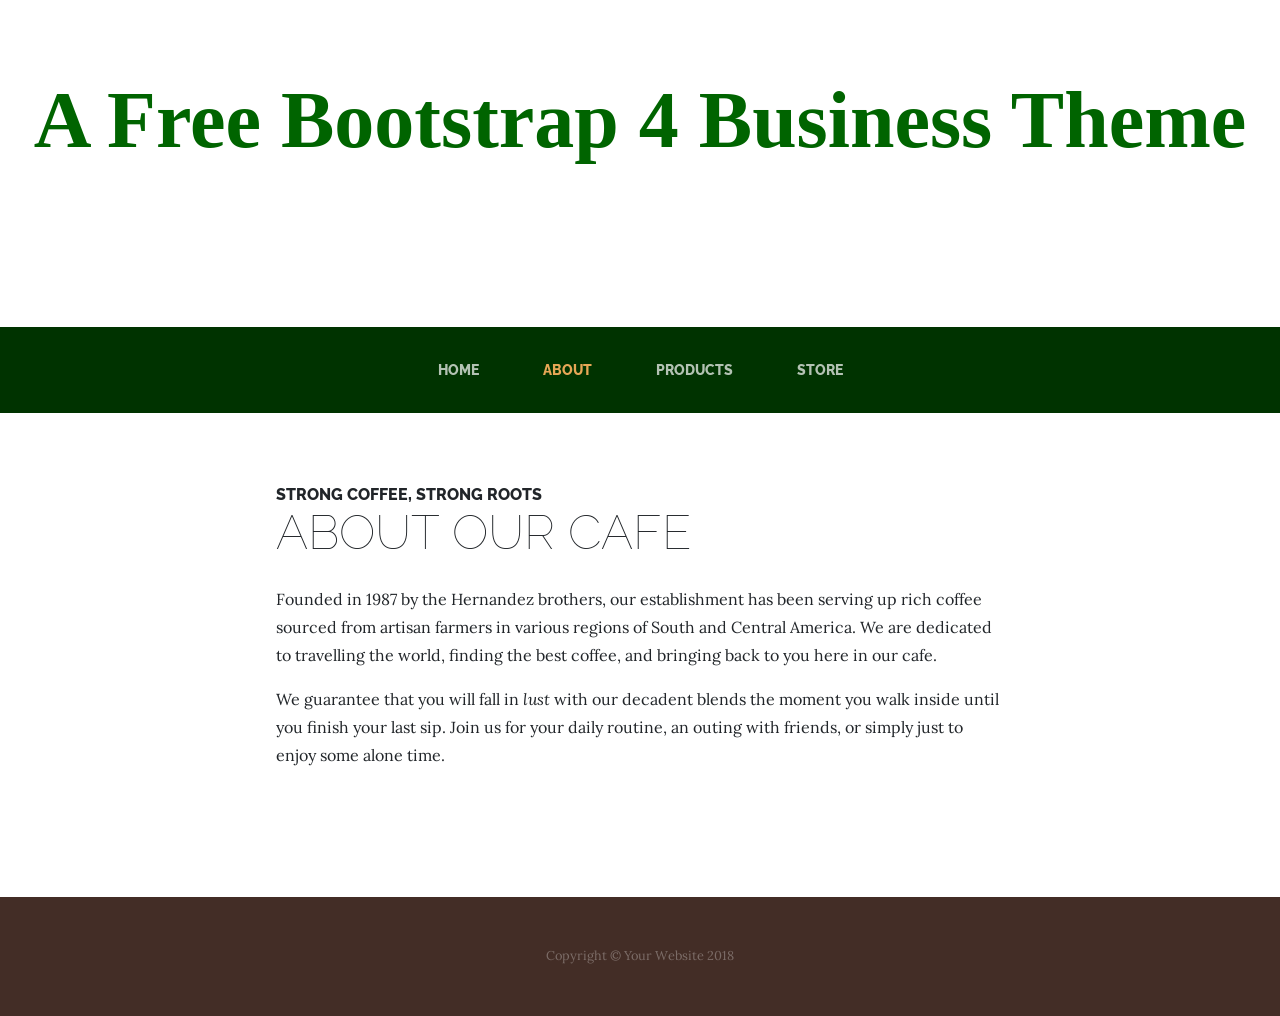
==== about.html @ 5fcdac63 "start uaaa" ====
<!DOCTYPE html>
<html lang="en">

  <head>

    <meta charset="utf-8">
    <meta name="viewport" content="width=device-width, initial-scale=1, shrink-to-fit=no">
    <meta name="description" content="">
    <meta name="author" content="">

    <title>Business Casual - Start Bootstrap Theme</title>

    <!-- Bootstrap core CSS -->
    <link href="vendor/bootstrap/css/bootstrap.min.css" rel="stylesheet">

    <!-- Custom fonts for this template -->
    <link href="https://fonts.googleapis.com/css?family=Raleway:100,100i,200,200i,300,300i,400,400i,500,500i,600,600i,700,700i,800,800i,900,900i" rel="stylesheet">
    <link href="https://fonts.googleapis.com/css?family=Lora:400,400i,700,700i" rel="stylesheet">

    <!-- Custom styles for this template -->
    <link href="css/business-casual.min.css" rel="stylesheet">

  </head>

  <body>

    <h1 class="site-heading text-center text-white d-none d-lg-block">
      <span class="site-heading-upper text-primary mb-3">A Free Bootstrap 4 Business Theme</span>
      <span class="site-heading-lower">Business Casual</span>
    </h1>

    <!-- Navigation -->
    <nav class="navbar navbar-expand-lg navbar-dark py-lg-4" id="mainNav">
      <div class="container">
        <a class="navbar-brand text-uppercase text-expanded font-weight-bold d-lg-none" href="#">Start Bootstrap</a>
        <button class="navbar-toggler" type="button" data-toggle="collapse" data-target="#navbarResponsive" aria-controls="navbarResponsive" aria-expanded="false" aria-label="Toggle navigation">
          <span class="navbar-toggler-icon"></span>
        </button>
        <div class="collapse navbar-collapse" id="navbarResponsive">
          <ul class="navbar-nav mx-auto">
            <li class="nav-item px-lg-4">
              <a class="nav-link text-uppercase text-expanded" href="index.html">Home
                <span class="sr-only">(current)</span>
              </a>
            </li>
            <li class="nav-item active px-lg-4">
              <a class="nav-link text-uppercase text-expanded" href="about.html">About</a>
            </li>
            <li class="nav-item px-lg-4">
              <a class="nav-link text-uppercase text-expanded" href="products.html">Products</a>
            </li>
            <li class="nav-item px-lg-4">
              <a class="nav-link text-uppercase text-expanded" href="store.html">Store</a>
            </li>
          </ul>
        </div>
      </div>
    </nav>

    <section class="page-section about-heading">
      <div class="container">
        <img class="img-fluid rounded about-heading-img mb-3 mb-lg-0" src="img/about.jpg" alt="">
        <div class="about-heading-content">
          <div class="row">
            <div class="col-xl-9 col-lg-10 mx-auto">
              <div class="bg-faded rounded p-5">
                <h2 class="section-heading mb-4">
                  <span class="section-heading-upper">Strong Coffee, Strong Roots</span>
                  <span class="section-heading-lower">About Our Cafe</span>
                </h2>
                <p>Founded in 1987 by the Hernandez brothers, our establishment has been serving up rich coffee sourced from artisan farmers in various regions of South and Central America. We are dedicated to travelling the world, finding the best coffee, and bringing back to you here in our cafe.</p>
                <p class="mb-0">We guarantee that you will fall in <em>lust</em> with our decadent blends the moment you walk inside until you finish your last sip. Join us for your daily routine, an outing with friends, or simply just to enjoy some alone time.</p>
              </div>
            </div>
          </div>
        </div>
      </div>
    </section>

    <footer class="footer text-faded text-center py-5">
      <div class="container">
        <p class="m-0 small">Copyright &copy; Your Website 2018</p>
      </div>
    </footer>

    <!-- Bootstrap core JavaScript -->
    <script src="vendor/jquery/jquery.min.js"></script>
    <script src="vendor/bootstrap/js/bootstrap.bundle.min.js"></script>

  </body>

</html>
---- css/business-casual.min.css ----
/*!
 * Start Bootstrap - Business Casual v4.1.1 (https://startbootstrap.com/template-overviews/business-casual)
 * Copyright 2013-2018 Start Bootstrap
 * Licensed under MIT (https://github.com/BlackrockDigital/startbootstrap-business-casual/blob/master/LICENSE)
 */body{font-family:Lora;;background: url(../img/bg.jpg);background-attachment:fixed;background-position:center;background-size:cover}h1,h2,h3,h4,h5,h6{font-family:Raleway}p{line-height:1.75}.text-faded{color:rgba(255,255,255,.3)}.site-heading{margin-top:5rem;margin-bottom:5rem;line-height:1;font-family: 'Frank Ruhl Libre', serif;}.site-heading .site-heading-upper{display:block;font-family: 'Frank Ruhl Libre', serif;font-size:2em;font-weight:800}.site-heading .site-heading-lower{font-size:6rem;font-family: 'Archivo Black', serif;font-weight:100;line-height:4rem}.page-section{margin-top:5rem;margin-bottom:5rem}.section-heading{text-transform:uppercase}.section-heading .section-heading-upper{display:block;font-size:1rem;font-weight:800}.section-heading .section-heading-lower{display:block;font-size:3rem;font-weight:100}.bg-faded{background-color:rgba(255,255,255,.85)}#mainNav{background-color:#003300;font-family:Raleway}#mainNav .navbar-brand{}#mainNav .navbar-nav .nav-item .nav-link{color:rgba(255,255,255,.7);font-weight:800}#mainNav .navbar-nav .nav-item.active .nav-link{color:#e6a756}@media (min-width:992px){#mainNav .navbar-nav .nav-item .nav-link{font-size:.9rem}#mainNav .navbar-nav .nav-item .nav-link:hover{color:rgba(255,255,255,.4)}#mainNav .navbar-nav .nav-item.active .nav-link:hover{color:#e6a756}}.btn-xl{font-weight:700;font-size:.8rem;padding-top:1.5rem;padding-bottom:1.5rem;padding-left:2rem;padding-right:2rem}.intro{position:relative}@media (min-width:992px){.intro .intro-img{width:75%;float:right}.intro .intro-text{left:0;width:60%;margin-top:3rem;position:absolute}.intro .intro-text .intro-button{width:100%;left:0;position:absolute;bottom:-2rem}}@media (min-width:1200px){.intro .intro-text{width:45%}}.cta{padding-top:5rem;padding-bottom:5rem;background-color:rgba(230,167,86,.9)}.cta .cta-inner{position:relative;padding:3rem;margin:.5rem;background-color:rgba(255,255,255,.85)}.cta .cta-inner:before{border-radius:.5rem;content:'';position:absolute;top:-.5rem;bottom:-.5rem;left:-.5rem;right:-.5rem;border:.25rem solid rgba(255,255,255,.85)}@media (min-width:992px){.about-heading .about-heading-img{position:relative;z-index:0}.about-heading .about-heading-content{margin-top:-5rem;position:relative;z-index:1}}@media (min-width:992px){.product-item .product-item-title{position:relative;z-index:1;margin-bottom:-3rem}.product-item .product-item-img{position:relative;z-index:0;max-width:60vw}.product-item .product-item-description{position:relative;z-index:1;margin-top:-3rem;max-width:50vw}}.list-hours{font-size:.9rem}.list-hours .list-hours-item{border-bottom:1px solid rgba(230,167,86,.5);padding-bottom:.25rem;margin-bottom:1rem;font-style:italic}.list-hours .list-hours-item.today{font-weight:700;color:#e6a756}@media (min-width:992px){.list-hours{width:50%;font-size:1.1rem}}.address strong{font-size:1.2rem}.footer{background-color:rgba(47,23,15,.9)}.text-primary{color:darkgreen !important}.bg-primary{background-color:#e6a756!important}.btn{box-shadow:0 3px 3px 0 rgba(33,37,41,.1)}.btn-primary{background-color:#e6a756;border-color:#e6a756}.btn-primary:active,.btn-primary:focus,.btn-primary:hover{background-color:#df902a;border-color:#df902a}.font-weight-light{font-weight:100!important}
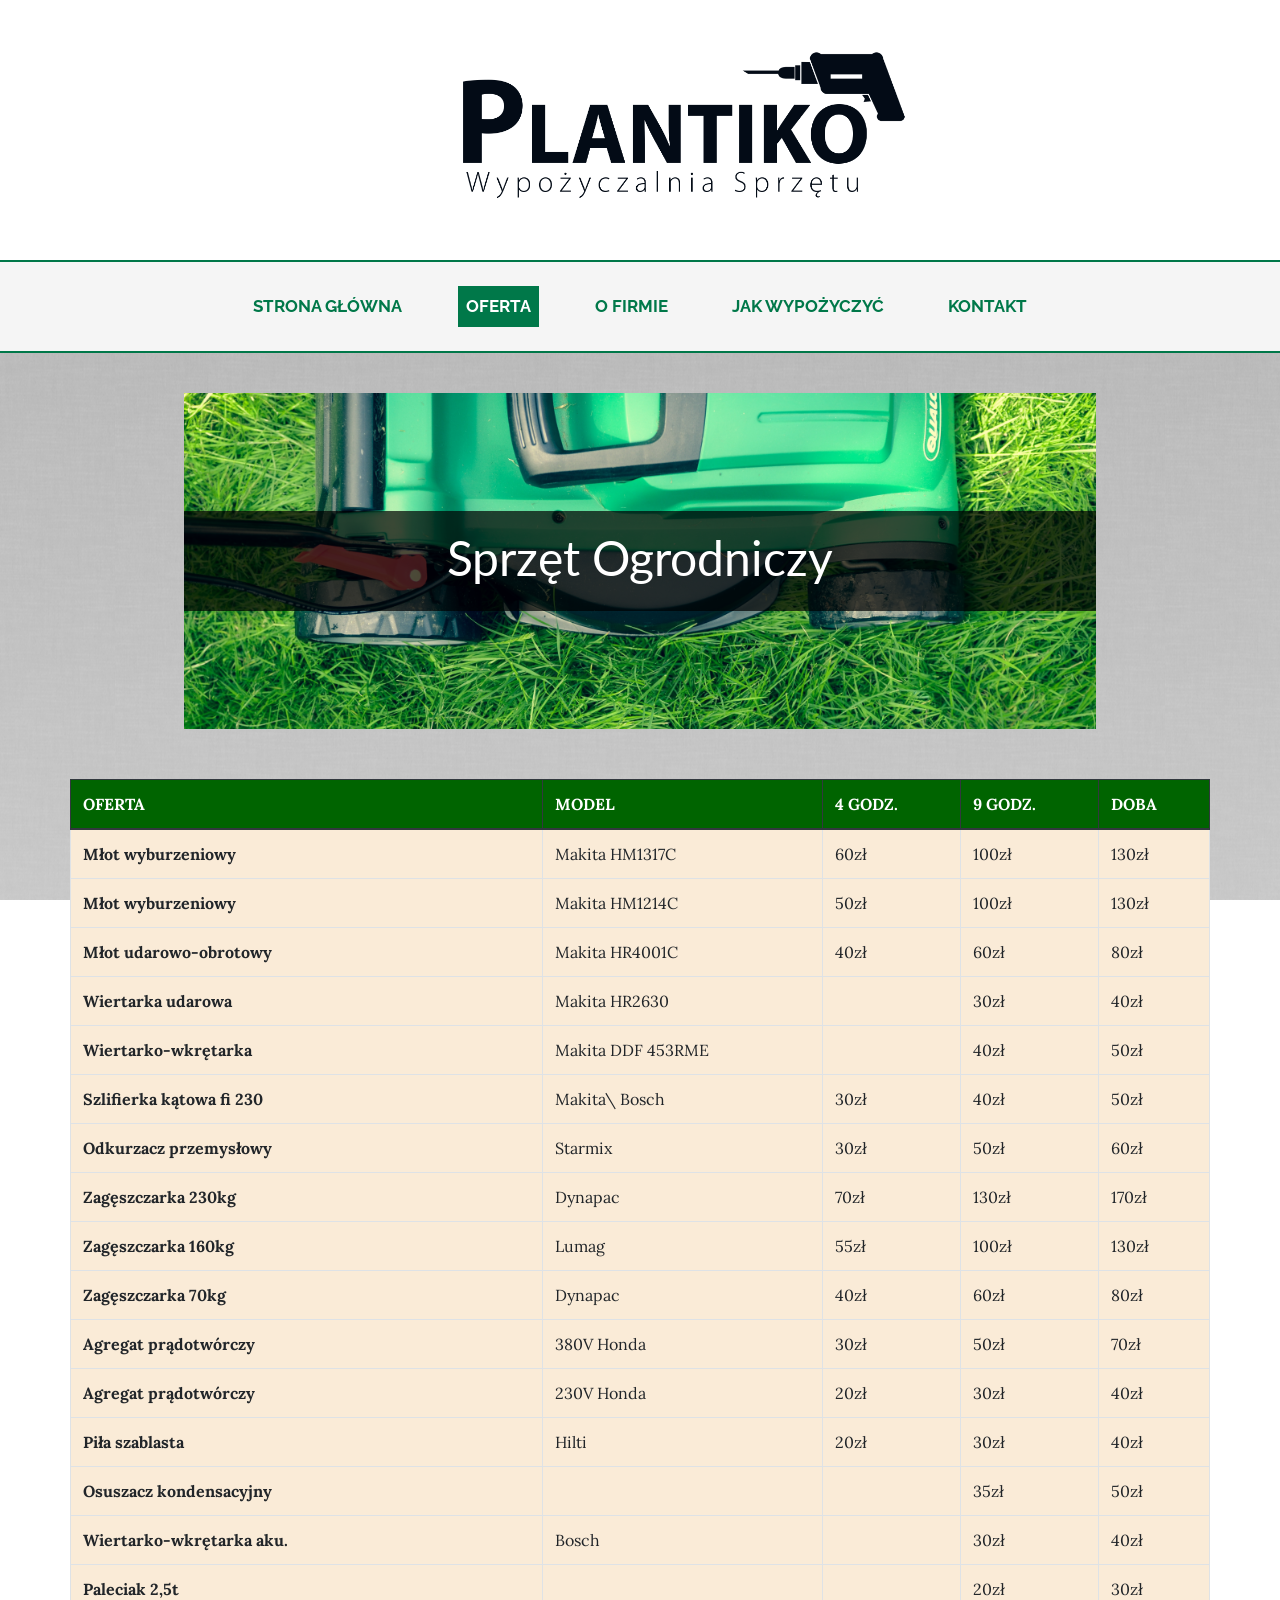
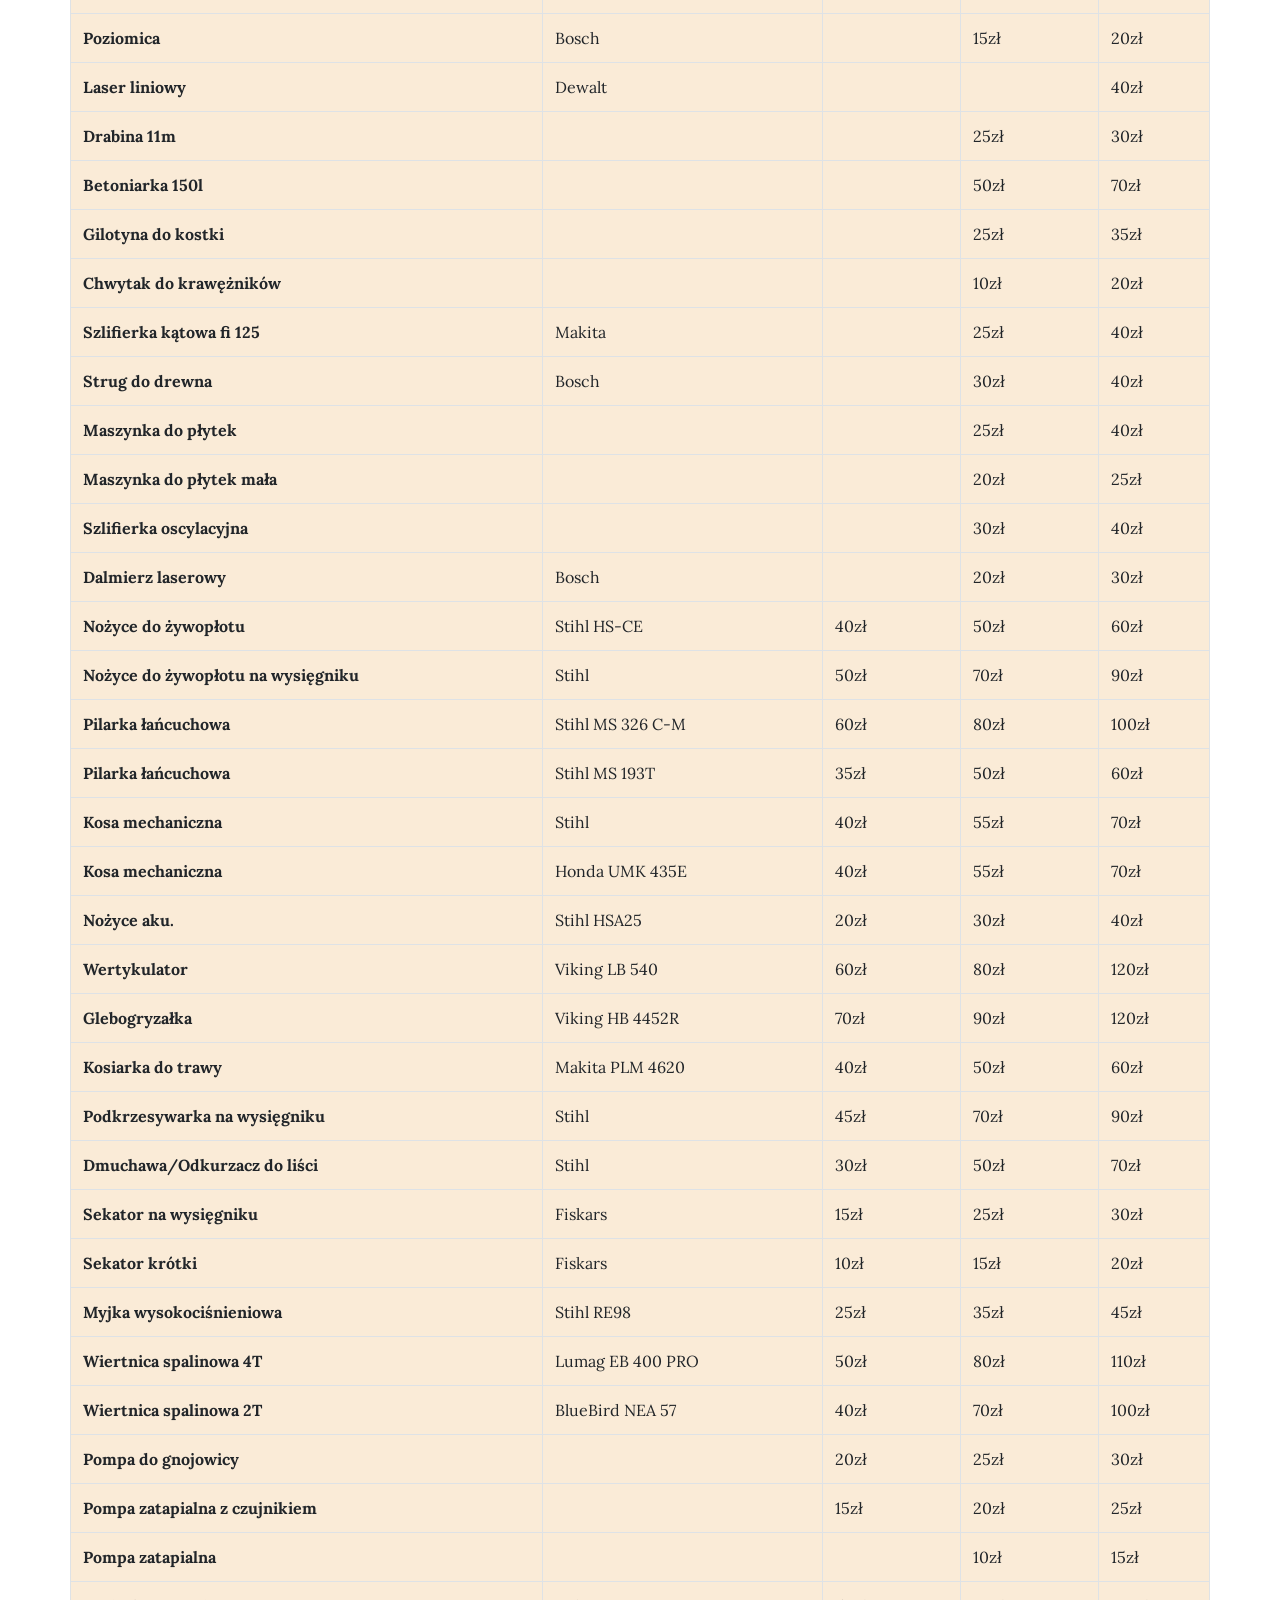
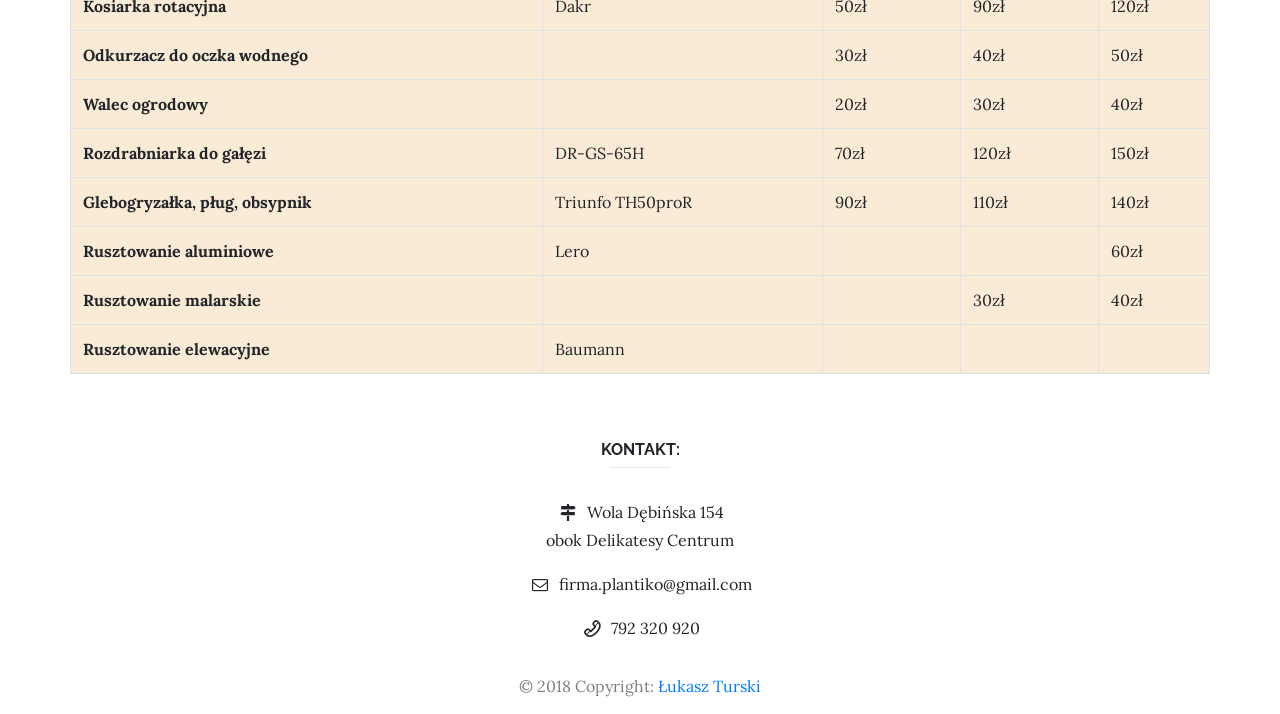
==== commit 1bfca986: "17-10 kkk" ====
--- a/about.html
+++ b/about.html
@@ -8,80 +8,539 @@
     <meta name="description" content="">
     <meta name="author" content="">
 
-    <title>Business Casual - Start Bootstrap Theme</title>
+    <title>Plantiko</title>
 
     <!-- Bootstrap core CSS -->
-    <link href="vendor/bootstrap/css/bootstrap.min.css" rel="stylesheet">
+    <link href="vendor/bootstrap/css/bootstrap.css" rel="stylesheet">
 
     <!-- Custom fonts for this template -->
     <link href="https://fonts.googleapis.com/css?family=Raleway:100,100i,200,200i,300,300i,400,400i,500,500i,600,600i,700,700i,800,800i,900,900i" rel="stylesheet">
     <link href="https://fonts.googleapis.com/css?family=Lora:400,400i,700,700i" rel="stylesheet">
+    <link href="https://fonts.googleapis.com/css?family=Eczar" rel="stylesheet">
+    
+    <link href="https://fonts.googleapis.com/css?family=Archivo+Black|Judson:400,700" rel="stylesheet">
+    
+    <link href="https://fonts.googleapis.com/css?family=Lato" rel="stylesheet">
+    
+    <link href="https://fonts.googleapis.com/css?family=Frank+Ruhl+Libre" rel="stylesheet">
 
     <!-- Custom styles for this template -->
-    <link href="css/business-casual.min.css" rel="stylesheet">
+    <link href="css/business-casual.css" rel="stylesheet">
+    <link href="css/fontello.css" rel="stylesheet">
 
   </head>
 
   <body>
 
-    <h1 class="site-heading text-center text-white d-none d-lg-block">
-      <span class="site-heading-upper text-primary mb-3">A Free Bootstrap 4 Business Theme</span>
-      <span class="site-heading-lower">Business Casual</span>
-    </h1>
-
-    <!-- Navigation -->
+       <div class="bigpic">
+        <div class="container">
+           <a class="logo" href="#"><img class="img-fluid" src="img/logo_plan.png"></a>
+        </div>
+        
+           <!-- Navigation -->
     <nav class="navbar navbar-expand-lg navbar-dark py-lg-4" id="mainNav">
       <div class="container">
-        <a class="navbar-brand text-uppercase text-expanded font-weight-bold d-lg-none" href="#">Start Bootstrap</a>
+        <a class="navbar-brand text-uppercase text-expanded font-weight-bold d-lg-none" href="#">Plantiko</a>
         <button class="navbar-toggler" type="button" data-toggle="collapse" data-target="#navbarResponsive" aria-controls="navbarResponsive" aria-expanded="false" aria-label="Toggle navigation">
           <span class="navbar-toggler-icon"></span>
         </button>
         <div class="collapse navbar-collapse" id="navbarResponsive">
           <ul class="navbar-nav mx-auto">
             <li class="nav-item px-lg-4">
-              <a class="nav-link text-uppercase text-expanded" href="index.html">Home
-                <span class="sr-only">(current)</span>
+              <a class="nav-link text-uppercase text-expanded" href="index.html">Strona Główna
               </a>
             </li>
             <li class="nav-item active px-lg-4">
-              <a class="nav-link text-uppercase text-expanded" href="about.html">About</a>
+              <a class="nav-link text-uppercase text-expanded" href="about.html">Oferta</a>
+              <span class="sr-only">(current)</span>
             </li>
             <li class="nav-item px-lg-4">
-              <a class="nav-link text-uppercase text-expanded" href="products.html">Products</a>
+              <a class="nav-link text-uppercase text-expanded" href="products.html">O firmie</a>
             </li>
             <li class="nav-item px-lg-4">
-              <a class="nav-link text-uppercase text-expanded" href="store.html">Store</a>
+              <a class="nav-link text-uppercase text-expanded" href="products.html">Jak wypożyczyć</a>
+            </li>
+            <li class="nav-item px-lg-4">
+              <a class="nav-link text-uppercase text-expanded" href="store.html">Kontakt</a>
             </li>
           </ul>
         </div>
       </div>
     </nav>
 
-    <section class="page-section about-heading">
-      <div class="container">
-        <img class="img-fluid rounded about-heading-img mb-3 mb-lg-0" src="img/about.jpg" alt="">
-        <div class="about-heading-content">
-          <div class="row">
-            <div class="col-xl-9 col-lg-10 mx-auto">
-              <div class="bg-faded rounded p-5">
-                <h2 class="section-heading mb-4">
-                  <span class="section-heading-upper">Strong Coffee, Strong Roots</span>
-                  <span class="section-heading-lower">About Our Cafe</span>
-                </h2>
-                <p>Founded in 1987 by the Hernandez brothers, our establishment has been serving up rich coffee sourced from artisan farmers in various regions of South and Central America. We are dedicated to travelling the world, finding the best coffee, and bringing back to you here in our cafe.</p>
-                <p class="mb-0">We guarantee that you will fall in <em>lust</em> with our decadent blends the moment you walk inside until you finish your last sip. Join us for your daily routine, an outing with friends, or simply just to enjoy some alone time.</p>
-              </div>
+    </div>
+    
+    
+    <!-- BigPic -->
+    
+    <section class="img-top-products"> 
+        <div class="container">
+            <div class="row">
+                <div class="col-xs-12">
+                        <div class="img-products text-center">
+                            <img src="img/products-garden-header.jpg" alt="Sprzęt Ogrodniczy">
+                                <div class="text-image">
+                                    <p>Sprzęt Ogrodniczy</p>
+                                </div>
+                        </div>
+                </div>
             </div>
-          </div>
         </div>
+    </section>
+    
+    <!-- Table -->
+    
+    <section>
+       
+        <div class="container">
+            <div class="row">
+               <div class="table-responsive">
+                    <table class="table table-bordered table-hover table-products">
+
+            <thead class="thead-dark">
+            <tr>
+              <th scope="col">OFERTA</th>
+              <th scope="col">MODEL</th>
+              <th scope="col">4 GODZ.</th>
+              <th scope="col">9 GODZ.</th>
+              <th scope="col">DOBA</th>
+            </tr>
+            </thead>
+
+              <tbody>
+                <tr>
+                  <th scope="row">Młot wyburzeniowy</th>
+                  <td>Makita HM1317C</td>
+                  <td>60zł</td>
+                  <td>100zł</td>
+                  <td>130zł</td>
+                </tr>
+                <tr>
+                  <th scope="row">Młot wyburzeniowy</th>
+                  <td>Makita HM1214C</td>
+                  <td>50zł</td>
+                  <td>100zł</td>
+                  <td>130zł</td>
+                </tr>
+                <tr>
+                  <th scope="row">Młot udarowo-obrotowy</th>
+                  <td>Makita HR4001C</td>
+                  <td>40zł</td>
+                  <td>60zł</td>
+                  <td>80zł</td>
+                </tr>
+                <tr>
+                  <th scope="row">Wiertarka udarowa</th>
+                  <td>Makita HR2630</td>
+                  <td></td>
+                  <td>30zł</td>
+                  <td>40zł</td>
+                </tr>
+                <tr>
+                  <th scope="row">Wiertarko-wkrętarka</th>
+                  <td>Makita DDF 453RME</td>
+                  <td></td>
+                  <td>40zł</td>
+                  <td>50zł</td>
+                </tr>
+                <tr>
+                  <th scope="row">Szlifierka kątowa fi 230</th>
+                  <td>Makita\ Bosch</td>
+                  <td>30zł</td>
+                  <td>40zł</td>
+                  <td>50zł</td>
+                </tr>
+                <tr>
+                  <th scope="row">Odkurzacz przemysłowy</th>
+                  <td>Starmix</td>
+                  <td>30zł</td>
+                  <td>50zł</td>
+                  <td>60zł</td>
+                </tr>
+                <tr>
+                  <th scope="row">Zagęszczarka 230kg</th>
+                  <td>Dynapac</td>
+                  <td>70zł</td>
+                  <td>130zł</td>
+                  <td>170zł</td>
+                </tr>
+                <tr>
+                  <th scope="row">Zagęszczarka 160kg</th>
+                  <td>Lumag</td>
+                  <td>55zł</td>
+                  <td>100zł</td>
+                  <td>130zł</td>
+                </tr>
+                <tr>
+                  <th scope="row">Zagęszczarka 70kg</th>
+                  <td>Dynapac</td>
+                  <td>40zł</td>
+                  <td>60zł</td>
+                  <td>80zł</td>
+                </tr>
+                <tr>
+                  <th scope="row">Agregat prądotwórczy</th>
+                  <td>380V Honda</td>
+                  <td>30zł</td>
+                  <td>50zł</td>
+                  <td>70zł</td>
+                </tr>
+                <tr>
+                  <th scope="row">Agregat prądotwórczy</th>
+                  <td>230V Honda</td>
+                  <td>20zł</td>
+                  <td>30zł</td>
+                  <td>40zł</td>
+                </tr>
+                <tr>
+                  <th scope="row">Piła szablasta</th>
+                  <td>Hilti</td>
+                  <td>20zł</td>
+                  <td>30zł</td>
+                  <td>40zł</td>
+                </tr>
+                <tr>
+                  <th scope="row">Osuszacz kondensacyjny</th>
+                  <td></td>
+                  <td></td>
+                  <td>35zł</td>
+                  <td>50zł</td>
+                </tr>
+                <tr>
+                  <th scope="row">Wiertarko-wkrętarka aku.</th>
+                  <td>Bosch</td>
+                  <td></td>
+                  <td>30zł</td>
+                  <td>40zł</td>
+                </tr>
+                <tr>
+                  <th scope="row">Paleciak 2,5t</th>
+                  <td></td>
+                  <td></td>
+                  <td>20zł</td>
+                  <td>30zł</td>
+                </tr>
+                <tr>
+                  <th scope="row">Poziomica</th>
+                  <td>Bosch</td>
+                  <td></td>
+                  <td>15zł</td>
+                  <td>20zł</td>
+                </tr>
+                <tr>
+                  <th scope="row">Laser liniowy</th>
+                  <td>Dewalt</td>
+                  <td></td>
+                  <td></td>
+                  <td>40zł</td>
+                </tr>
+                <tr>
+                  <th scope="row">Drabina 11m</th>
+                  <td></td>
+                  <td></td>
+                  <td>25zł</td>
+                  <td>30zł</td>
+                </tr>
+                <tr>
+                  <th scope="row">Betoniarka 150l</th>
+                  <td></td>
+                  <td></td>
+                  <td>50zł</td>
+                  <td>70zł</td>
+                </tr>
+                <tr>
+                  <th scope="row">Gilotyna do kostki</th>
+                  <td></td>
+                  <td></td>
+                  <td>25zł</td>
+                  <td>35zł</td>
+                </tr>
+                <tr>
+                  <th scope="row">Chwytak do krawężników</th>
+                  <td></td>
+                  <td></td>
+                  <td>10zł</td>
+                  <td>20zł</td>
+                </tr>
+                <tr>
+                  <th scope="row">Szlifierka kątowa fi 125</th>
+                  <td>Makita</td>
+                  <td></td>
+                  <td>25zł</td>
+                  <td>40zł</td>
+                </tr>
+                <tr>
+                  <th scope="row">Strug do drewna</th>
+                  <td>Bosch</td>
+                  <td></td>
+                  <td>30zł</td>
+                  <td>40zł</td>
+                </tr>
+               <tr>
+                  <th scope="row">Maszynka do płytek</th>
+                  <td></td>
+                  <td></td>
+                  <td>25zł</td>
+                  <td>40zł</td>
+                </tr>
+               <tr>
+                  <th scope="row">Maszynka do płytek mała</th>
+                  <td></td>
+                  <td></td>
+                  <td>20zł</td>
+                  <td>25zł</td>
+                </tr>
+               <tr>
+                  <th scope="row">Szlifierka oscylacyjna</th>
+                  <td></td>
+                  <td></td>
+                  <td>30zł</td>
+                  <td>40zł</td>
+                </tr>
+               <tr>
+                  <th scope="row">Dalmierz laserowy</th>
+                  <td>Bosch</td>
+                  <td></td>
+                  <td>20zł</td>
+                  <td>30zł</td>
+                </tr>
+               <tr>
+                  <th scope="row">Nożyce do żywopłotu</th>
+                  <td>Stihl HS-CE</td>
+                  <td>40zł</td>
+                  <td>50zł</td>
+                  <td>60zł</td>
+                </tr>
+               <tr>
+                  <th scope="row">Nożyce do żywopłotu na wysięgniku</th>
+                  <td>Stihl</td>
+                  <td>50zł</td>
+                  <td>70zł</td>
+                  <td>90zł</td>
+                </tr>
+               <tr>
+                  <th scope="row">Pilarka łańcuchowa</th>
+                  <td>Stihl MS 326 C-M</td>
+                  <td>60zł</td>
+                  <td>80zł</td>
+                  <td>100zł</td>
+                </tr>
+               <tr>
+                  <th scope="row">Pilarka łańcuchowa </th>
+                  <td>Stihl MS 193T</td>
+                  <td>35zł</td>
+                  <td>50zł</td>
+                  <td>60zł</td>
+                </tr>
+               <tr>
+                  <th scope="row">Kosa mechaniczna</th>
+                  <td>Stihl</td>
+                  <td>40zł</td>
+                  <td>55zł</td>
+                  <td>70zł</td>
+                </tr>
+               <tr>
+                  <th scope="row">Kosa mechaniczna</th>
+                  <td>Honda UMK 435E</td>
+                  <td>40zł</td>
+                  <td>55zł</td>
+                  <td>70zł</td>
+                </tr>
+               <tr>
+                  <th scope="row">Nożyce aku.</th>
+                  <td>Stihl HSA25</td>
+                  <td>20zł</td>
+                  <td>30zł</td>
+                  <td>40zł</td>
+                </tr>
+               <tr>
+                  <th scope="row">Wertykulator</th>
+                  <td>Viking LB 540</td>
+                  <td>60zł</td>
+                  <td>80zł</td>
+                  <td>120zł</td>
+                </tr>
+               <tr>
+                  <th scope="row">Glebogryzałka</th>
+                  <td>Viking HB 4452R</td>
+                  <td>70zł</td>
+                  <td>90zł</td>
+                  <td>120zł</td>
+                </tr>
+               <tr>
+                  <th scope="row">Kosiarka do trawy</th>
+                  <td>Makita PLM 4620</td>
+                  <td>40zł</td>
+                  <td>50zł</td>
+                  <td>60zł</td>
+                </tr>
+               <tr>
+                  <th scope="row">Podkrzesywarka na wysięgniku</th>
+                  <td>Stihl</td>
+                  <td>45zł</td>
+                  <td>70zł</td>
+                  <td>90zł</td>
+                </tr>
+                 <tr>
+                  <th scope="row">Dmuchawa/Odkurzacz do liści</th>
+                  <td>Stihl</td>
+                  <td>30zł</td>
+                  <td>50zł</td>
+                  <td>70zł</td>
+                </tr>
+                 <tr>
+                  <th scope="row">Sekator na wysięgniku</th>
+                  <td>Fiskars</td>
+                  <td>15zł</td>
+                  <td>25zł</td>
+                  <td>30zł</td>
+                </tr>
+                 <tr>
+                  <th scope="row">Sekator krótki</th>
+                  <td>Fiskars</td>
+                  <td>10zł</td>
+                  <td>15zł</td>
+                  <td>20zł</td>
+                </tr>
+                 <tr>
+                  <th scope="row">Myjka wysokociśnieniowa</th>
+                  <td>Stihl RE98</td>
+                  <td>25zł</td>
+                  <td>35zł</td>
+                  <td>45zł</td>
+                </tr>
+                 <tr>
+                  <th scope="row">Wiertnica spalinowa 4T</th>
+                  <td>Lumag EB 400 PRO</td>
+                  <td>50zł</td>
+                  <td>80zł</td>
+                  <td>110zł</td>
+                </tr>
+                 <tr>
+                  <th scope="row">Wiertnica spalinowa 2T</th>
+                  <td>BlueBird NEA 57</td>
+                  <td>40zł</td>
+                  <td>70zł</td>
+                  <td>100zł</td>
+                </tr>
+                 <tr>
+                  <th scope="row">Pompa do gnojowicy</th>
+                  <td></td>
+                  <td>20zł</td>
+                  <td>25zł</td>
+                  <td>30zł</td>
+                </tr>
+                 <tr>
+                  <th scope="row">Pompa zatapialna z czujnikiem</th>
+                  <td></td>
+                  <td>15zł</td>
+                  <td>20zł</td>
+                  <td>25zł</td>
+                </tr>
+                 <tr>
+                  <th scope="row">Pompa zatapialna  </th>
+                  <td></td>
+                  <td></td>
+                  <td>10zł</td>
+                  <td>15zł</td>
+                </tr>
+                 <tr>
+                  <th scope="row">Kosiarka rotacyjna</th>
+                  <td>Dakr</td>
+                  <td>50zł</td>
+                  <td>90zł</td>
+                  <td>120zł</td>
+                </tr>
+                 <tr>
+                  <th scope="row">Odkurzacz do oczka wodnego</th>
+                  <td></td>
+                  <td>30zł</td>
+                  <td>40zł</td>
+                  <td>50zł</td>
+                </tr>
+                 <tr>
+                  <th scope="row">Walec ogrodowy</th>
+                  <td></td>
+                  <td>20zł</td>
+                  <td>30zł</td>
+                  <td>40zł</td>
+                </tr>
+                 <tr>
+                  <th scope="row">Rozdrabniarka do gałęzi</th>
+                  <td>DR-GS-65H</td>
+                  <td>70zł</td>
+                  <td>120zł</td>
+                  <td>150zł</td>
+                </tr>
+                 <tr>
+                  <th scope="row">Glebogryzałka, pług, obsypnik</th>
+                  <td>Triunfo TH50proR</td>
+                  <td>90zł</td>
+                  <td>110zł</td>
+                  <td>140zł</td>
+                </tr>
+                 <tr>
+                  <th scope="row">Rusztowanie aluminiowe</th>
+                  <td>Lero</td>
+                  <td></td>
+                  <td></td>
+                  <td>60zł</td>
+                </tr>
+                 <tr>
+                  <th scope="row">Rusztowanie malarskie</th>
+                  <td></td>
+                  <td></td>
+                  <td>30zł</td>
+                  <td>40zł</td>
+                </tr>
+                 <tr>
+                  <th scope="row">Rusztowanie elewacyjne</th>
+                  <td>Baumann</td>
+                  <td></td>
+                  <td></td>
+                  <td></td>
+                </tr>
+            </tbody>
+        </table>
+               </div>
+            </div>
+        </div>
+    
+    </section>
+    <!-- Footer -->
+<footer class="page-footer font-small blue-grey lighten-5">
+
+
+    <!-- Footer Links -->
+    <div class="container text-center mt-3">
+        <!-- Grid column -->
+        <div class="col-md-4 col-lg-3 col-xl-3 mx-auto mb-md-0 mb-4">
+
+          <!-- Links -->
+          <h6 class="text-uppercase font-weight-bold">Kontakt:</h6>
+          <hr class="teal accent-3 mb-4 mt-0 d-inline-block mx-auto" style="width: 60px;">
+          <p>
+            <i class="fa fa-home mr-1 demo-icon icon-map-signs"></i> Wola Dębińska 154 <br /> obok Delikatesy Centrum </p>
+          <p>
+            <i class="fa fa-envelope mr-1 demo-icon icon-mail"></i> firma.plantiko@gmail.com</p>
+          <p>
+            <i class="fa fa-phone mr-1 demo-icon icon-phone-outline"></i> 792 320 920</p>
+
+        </div>
+        <!-- Grid column -->
+
       </div>
-    </section>
-
-    <footer class="footer text-faded text-center py-5">
-      <div class="container">
-        <p class="m-0 small">Copyright &copy; Your Website 2018</p>
-      </div>
-    </footer>
+      <!-- Grid row -->
+
+
+    <!-- Copyright -->
+    <div class="footer-copyright text-center text-black-50 py-3">© 2018 Copyright:
+      <a class="dark-grey-text" href="http://www.linkedin.com/in/łukasz-turski-310337164"> Łukasz Turski</a>
+    </div>
+    <!-- Copyright -->
+
+  </footer>
+  <!-- Footer -->
 
     <!-- Bootstrap core JavaScript -->
     <script src="vendor/jquery/jquery.min.js"></script>
@@ -89,4 +548,4 @@
 
   </body>
 
-</html>
+</html>
--- a/css/business-casual.css
+++ b/css/business-casual.css
@@ -0,0 +1,352 @@
+/*!
+ * Start Bootstrap - Business Casual v4.1.1 (https://startbootstrap.com/template-overviews/business-casual)
+ * Copyright 2013-2018 Start Bootstrap
+ * Licensed under MIT (https://github.com/BlackrockDigital/startbootstrap-business-casual/blob/master/LICENSE)
+ */
+body {
+  font-family: 'Lora';
+  background: linear-gradient(rgba(255, 255, 255, 0.5), rgba(255, 255, 255, 0.65)), url("../img/bg.png");
+  background-repeat: repeat;
+  background-attachment: fixed;
+  background-position: center;
+}
+
+h1,
+h2,
+h3,
+h4,
+h5,
+h6 {
+  font-family: 'Raleway';
+}
+
+
+p {
+  line-height: 1.75;
+}
+
+.bigpic { 
+    /* Pozycjonowanie pod navbar */
+    
+    /* The image used */
+    /*  background-image: url("../img/qbkls.png");
+    background-repeat: repeat; */
+
+    background-color: white;
+}
+
+.logo {
+    position: relative;
+    left: 40%;
+    margin-left: -95px !important;  /* 50% of your logo width */
+    display: block;
+    width: 500px;
+}
+
+.text-faded {
+  color: rgba(255, 255, 255, 0.3);
+}
+
+.site-heading {
+  margin-top: 5rem;
+  margin-bottom: 5rem;
+  text-transform: uppercase;
+  line-height: 1;
+  font-family: 'Raleway';
+}
+
+.site-heading .site-heading-upper {
+  display: block;
+  font-size: 2rem;
+  font-weight: 800;
+}
+
+.site-heading .site-heading-lower {
+  font-size: 5rem;
+  font-weight: 100;
+  line-height: 4rem;
+}
+
+.page-section {
+  margin-top: 5rem;
+  margin-bottom: 5rem;
+}
+
+.table-products .thead-dark th {
+    background-color: darkgreen !important;
+}
+
+.table-products {
+    margin-top: 50px;
+    margin-bottom: 50px;
+    background-color: antiquewhite;
+}
+
+.table-1col {
+    font-weight: 500;
+}
+
+
+.section-heading {
+  text-transform: uppercase;
+}
+
+.section-heading .section-heading-upper {
+  display: block;
+  font-size: 1rem;
+  font-weight: 800;
+}
+
+.section-heading .section-heading-lower {
+  display: block;
+  font-size: 3rem;
+  font-weight: 100;
+}
+
+.bg-faded {
+  background-color: rgba(255, 255, 255, 0.85);
+}
+
+#mainNav {
+  background-color: whitesmoke;
+  font-family: 'Raleway';
+  border-top: 2px solid #007849;
+  border-bottom: 2px solid #007849;
+  text-align: center;
+}
+
+#mainNav .navbar-brand {
+  color: #e6a756;
+}
+
+#mainNav .navbar-nav .nav-item .nav-link {
+  color: #007849;
+  font-size: 1.05em !important;
+  font-weight: 700;
+  /* text-shadow: 0.05em 0.05em black; */
+}
+
+#mainNav .navbar-nav .nav-item.active .nav-link {
+  color: white;
+  background-color: #007849 !important;
+}
+
+@media (min-width: 992px) {
+  #mainNav .navbar-nav .nav-item .nav-link {
+    font-size: 0.9rem;
+  }
+  #mainNav .navbar-nav .nav-item .nav-link:hover {
+    color: white;
+    background-color: #007849 !important;
+  }
+  #mainNav .navbar-nav .nav-item.active .nav-link:hover {
+    color: white;
+    background-color: #007849 !important;
+  }
+}
+
+/* dropdown menu fix */
+
+.dropdown-container {
+  position: relative;
+}
+
+.dropdown-menu {
+  position: absolute;
+  top: 80%; /* Bottom of button */
+  left: 30%;
+  text-align: center;
+  background-color: whitesmoke;
+  font-family: 'Raleway';
+  border-top: 2px solid #007849;
+  border-bottom: 2px solid #007849;
+  text-align: center;
+  text-transform: uppercase;
+}
+
+/* zdjecie z tekstem ogrodnicze */
+
+.img-top-products {
+    margin-top: 40px;
+}
+
+.img-products {
+    position: relative;
+    display: block;
+    margin-left: auto;
+    margin-right: auto;
+}
+
+.img-products img{
+    width: 80%;
+    height: auto;
+}
+
+.text-image {
+    position: absolute;
+    top: 50%;
+    left: 50%;
+    transform: translate(-50%, -50%);
+    width: 80%;
+    background: rgba(0, 0, 0, 0.7);
+    height: 100px;
+    color: white;
+}
+
+.text-image p {
+    font-family: 'Lato', sans-serif;
+    font-size: 3em;
+    margin-top: 5px;
+}
+
+/* Koniec zdjecia */
+
+.btn-xl {
+  font-weight: 700;
+  font-size: 0.8rem;
+  padding-top: 1.5rem;
+  padding-bottom: 1.5rem;
+  padding-left: 2rem;
+  padding-right: 2rem;
+}
+
+.intro {
+  position: relative;
+}
+
+@media (min-width: 992px) {
+  .intro .intro-img {
+    width: 75%;
+    float: right;
+  }
+  .intro .intro-text {
+    left: 0;
+    width: 60%;
+    margin-top: 3rem;
+    position: absolute;
+  }
+  .intro .intro-text .intro-button {
+    width: 100%;
+    left: 0;
+    position: absolute;
+    bottom: -2rem;
+  }
+}
+
+@media (min-width: 1200px) {
+  .intro .intro-text {
+    width: 45%;
+  }
+}
+
+.cta {
+  padding-top: 5rem;
+  padding-bottom: 5rem;
+  background-color: #007849;
+}
+
+.cta .cta-inner {
+  position: relative;
+  padding: 3rem;
+  margin: 0.5rem;
+  background-color: rgba(255, 255, 255, 0.85);
+}
+
+.cta .cta-inner:before {
+  border-radius: 0.5rem;
+  content: '';
+  position: absolute;
+  top: -0.5rem;
+  bottom: -0.5rem;
+  left: -0.5rem;
+  right: -0.5rem;
+  border: 0.25rem solid rgba(255, 255, 255, 0.85);
+}
+
+@media (min-width: 992px) {
+  .about-heading .about-heading-img {
+    position: relative;
+    z-index: 0;
+  }
+  .about-heading .about-heading-content {
+    margin-top: -5rem;
+    position: relative;
+    z-index: 1;
+  }
+}
+
+@media (min-width: 992px) {
+  .product-item .product-item-title {
+    position: relative;
+    z-index: 1;
+    margin-bottom: -3rem;
+  }
+  .product-item .product-item-img {
+    position: relative;
+    z-index: 0;
+    max-width: 60vw;
+  }
+  .product-item .product-item-description {
+    position: relative;
+    z-index: 1;
+    margin-top: -3rem;
+    max-width: 50vw;
+  }
+}
+
+.list-hours {
+  font-size: 0.9rem;
+}
+
+.list-hours .list-hours-item {
+  border-bottom: 1px solid rgba(230, 167, 86, 0.5);
+  padding-bottom: .25rem;
+  margin-bottom: 1rem;
+  font-style: italic;
+}
+
+.list-hours .list-hours-item.today {
+  font-weight: bold;
+  color: #e6a756;
+}
+
+@media (min-width: 992px) {
+  .list-hours {
+    width: 50%;
+    font-size: 1.1rem;
+  }
+}
+
+.address strong {
+  font-size: 1.2rem;
+}
+
+.footer {
+  background-color: rgba(47, 23, 15, 0.9);
+}
+
+.text-primary {
+  color: #e6a756 !important;
+}
+
+.bg-primary {
+  background-color: #595959 !important;
+}
+
+.btn {
+  box-shadow: 0px 3px 3px 0px rgba(33, 37, 41, 0.1);
+}
+
+.btn-primary {
+  background-color: #007849;
+  border-color: #007849;
+}
+
+.btn-primary:hover, .btn-primary:focus, .btn-primary:active {
+  background-color: #4d4d4d;
+  border-color: #4d4d4d;
+}
+
+.font-weight-light {
+  font-weight: 100 !important;
+}
--- a/css/fontello.css
+++ b/css/fontello.css
@@ -0,0 +1,60 @@
+@font-face {
+  font-family: 'fontello';
+  src: url('../font/fontello.eot?56957682');
+  src: url('../font/fontello.eot?56957682#iefix') format('embedded-opentype'),
+       url('../font/fontello.woff2?56957682') format('woff2'),
+       url('../font/fontello.woff?56957682') format('woff'),
+       url('../font/fontello.ttf?56957682') format('truetype'),
+       url('../font/fontello.svg?56957682#fontello') format('svg');
+  font-weight: normal;
+  font-style: normal;
+}
+/* Chrome hack: SVG is rendered more smooth in Windozze. 100% magic, uncomment if you need it. */
+/* Note, that will break hinting! In other OS-es font will be not as sharp as it could be */
+/*
+@media screen and (-webkit-min-device-pixel-ratio:0) {
+  @font-face {
+    font-family: 'fontello';
+    src: url('../font/fontello.svg?56957682#fontello') format('svg');
+  }
+}
+*/
+ 
+ [class^="icon-"]:before, [class*=" icon-"]:before {
+  font-family: "fontello";
+  font-style: normal;
+  font-weight: normal;
+  speak: none;
+ 
+  display: inline-block;
+  text-decoration: inherit;
+  width: 1em;
+  margin-right: .2em;
+  text-align: center;
+  /* opacity: .8; */
+ 
+  /* For safety - reset parent styles, that can break glyph codes*/
+  font-variant: normal;
+  text-transform: none;
+ 
+  /* fix buttons height, for twitter bootstrap */
+  line-height: 1em;
+ 
+  /* Animation center compensation - margins should be symmetric */
+  /* remove if not needed */
+  margin-left: .2em;
+ 
+  /* you can be more comfortable with increased icons size */
+  /* font-size: 120%; */
+ 
+  /* Font smoothing. That was taken from TWBS */
+  -webkit-font-smoothing: antialiased;
+  -moz-osx-font-smoothing: grayscale;
+ 
+  /* Uncomment for 3D effect */
+  /* text-shadow: 1px 1px 1px rgba(127, 127, 127, 0.3); */
+}
+ 
+.icon-mail:before { content: '\e800'; } /* '' */
+.icon-phone-outline:before { content: '\e801'; } /* '' */
+.icon-map-signs:before { content: '\f277'; } /* '' */
